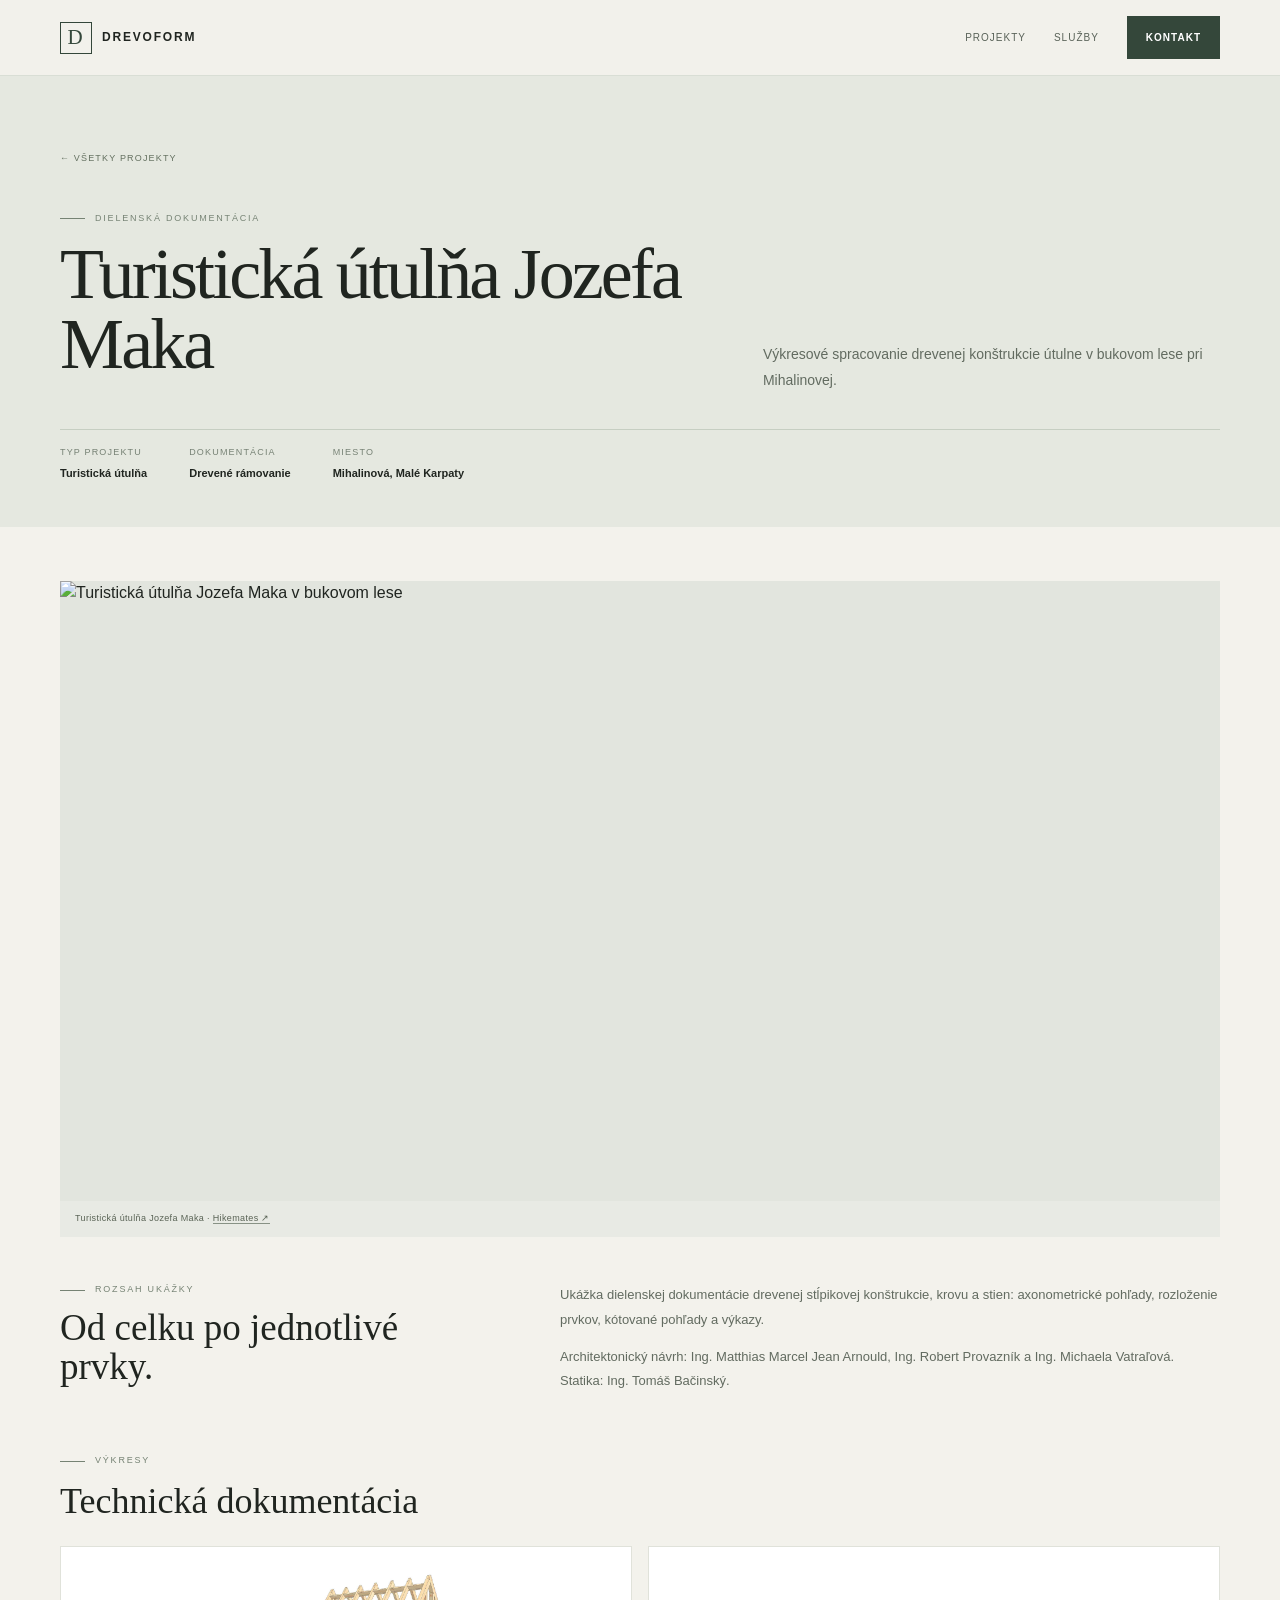
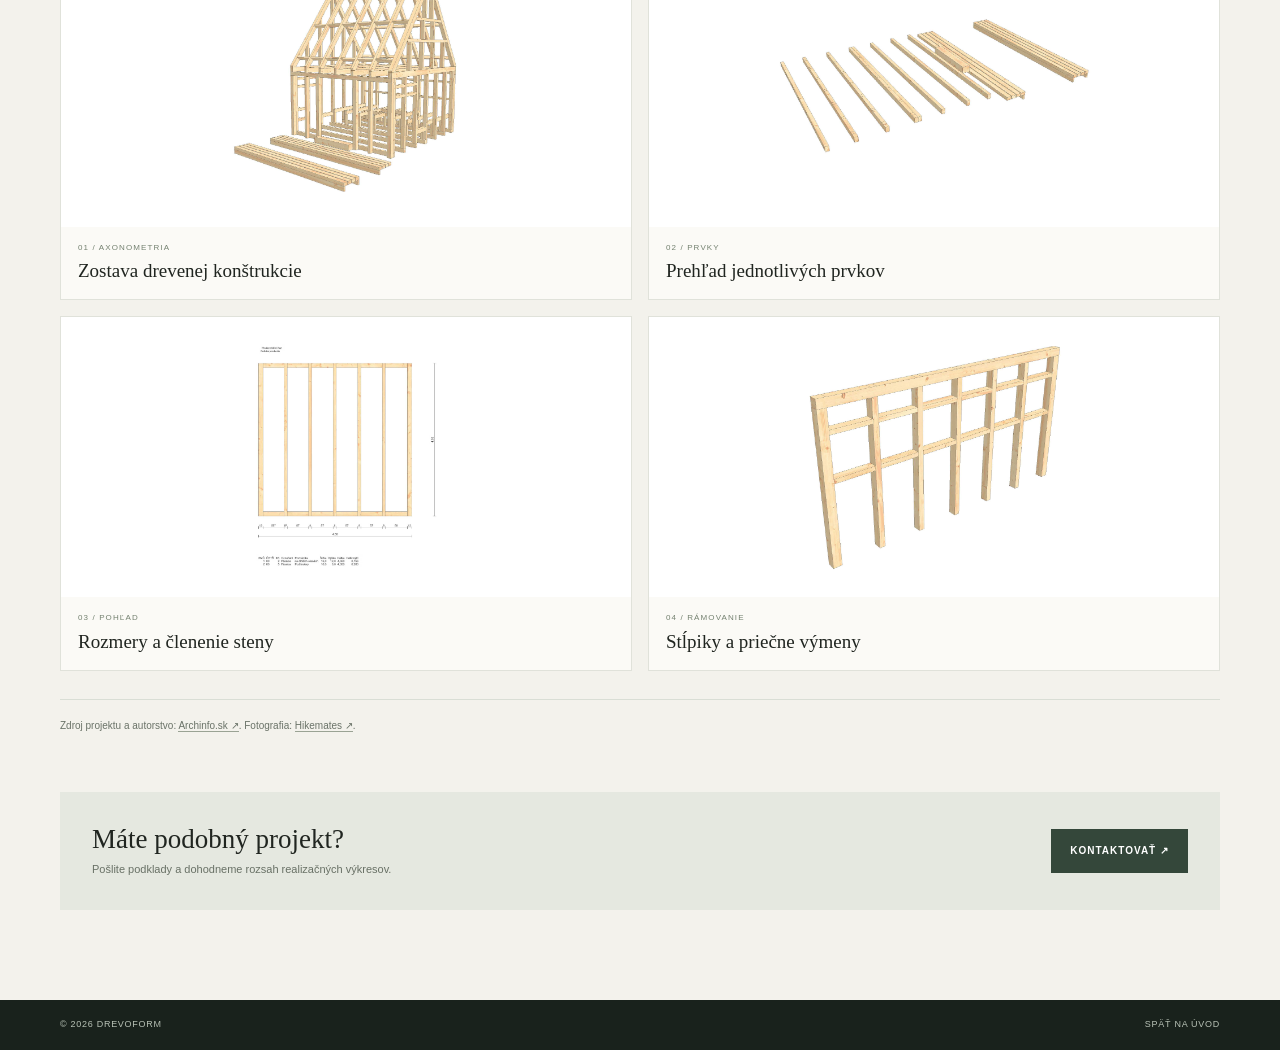
==== projekt-utulna-maka.html @ 0d1426c5 "Initial website" ====
<!doctype html><html lang="sk"><head><meta charset="utf-8"><meta name="viewport" content="width=device-width,initial-scale=1"><meta name="description" content="Ukážka dielenskej dokumentácie drevenej konštrukcie turistickej útulne Jozefa Maka."><title>Turistická útulňa Jozefa Maka | Drevoform</title><link rel="stylesheet" href="site.css"></head><body>
<header class="topbar"><div class="wrap nav"><a class="brand" href="index.html"><span class="brandmark">D</span><span>DREVOFORM</span></a><nav class="navlinks"><a href="index.html#projekty">Projekty</a><a href="index.html#sluzby">Služby</a><a class="button" href="index.html#kontakt">Kontakt</a></nav></div></header>
<main><section class="detail-hero"><div class="wrap"><a class="backlink" href="index.html#projekty">← Všetky projekty</a><div class="detail-head"><div><div class="eyebrow">Dielenská dokumentácia</div><h1>Turistická útulňa Jozefa Maka</h1></div><p>Výkresové spracovanie drevenej konštrukcie útulne v bukovom lese pri Mihalinovej.</p></div><div class="detail-meta"><span>Typ projektu<b>Turistická útulňa</b></span><span>Dokumentácia<b>Drevené rámovanie</b></span><span>Miesto<b>Mihalinová, Malé Karpaty</b></span></div></div></section>
<section class="detail-content"><div class="wrap"><figure class="photo-feature"><img src="https://www.hikemates.com/utulne/assets/img/utulne/01/V1.jpg" alt="Turistická útulňa Jozefa Maka v bukovom lese"><figcaption>Turistická útulňa Jozefa Maka · <a href="https://www.hikemates.com/utulne/" target="_blank" rel="noopener">Hikemates ↗</a></figcaption></figure><div class="detail-intro"><div><div class="eyebrow">Rozsah ukážky</div><h2>Od celku po jednotlivé prvky.</h2></div><div><p>Ukážka dielenskej dokumentácie drevenej stĺpikovej konštrukcie, krovu a stien: axonometrické pohľady, rozloženie prvkov, kótované pohľady a výkazy.</p><p>Architektonický návrh: Ing. Matthias Marcel Jean Arnould, Ing. Robert Provazník a Ing. Michaela Vatraľová. Statika: Ing. Tomáš Bačinský.</p></div></div><div class="drawing-heading"><div class="eyebrow">Výkresy</div><h2>Technická dokumentácia</h2></div><div class="drawing-grid"><figure class="drawing"><img src="maka-axonometria.png" alt="Axonometria drevenej konštrukcie útulne"><figcaption><span>01 / AXONOMETRIA</span><strong>Zostava drevenej konštrukcie</strong></figcaption></figure><figure class="drawing"><img src="maka-prvky.png" alt="Rozložené prvky konštrukcie útulne"><figcaption><span>02 / PRVKY</span><strong>Prehľad jednotlivých prvkov</strong></figcaption></figure><figure class="drawing"><img src="maka-pohlad.png" alt="Kótovaný pohľad na stenu útulne"><figcaption><span>03 / POHĽAD</span><strong>Rozmery a členenie steny</strong></figcaption></figure><figure class="drawing"><img src="maka-ramovanie.png" alt="Výkres rámovania drevenej steny útulne"><figcaption><span>04 / RÁMOVANIE</span><strong>Stĺpiky a priečne výmeny</strong></figcaption></figure></div><p class="credit">Zdroj projektu a autorstvo: <a href="https://www.archinfo.sk/diela/obcianska-stavba/turisticka-utulna-jozefa-maka-slovensko.html" target="_blank" rel="noopener">Archinfo.sk ↗</a>. Fotografia: <a href="https://www.hikemates.com/utulne/" target="_blank" rel="noopener">Hikemates ↗</a>.</p><div class="detail-cta"><div><h2>Máte podobný projekt?</h2><p>Pošlite podklady a dohodneme rozsah realizačných výkresov.</p></div><a class="button" href="index.html#kontakt">Kontaktovať ↗</a></div></div></section></main><footer><div class="wrap foot"><span>© 2026 Drevoform</span><a href="index.html">Späť na úvod</a></div></footer></body></html>
---- site.css ----
:root{--ink:#202520;--paper:#f3f2ec;--white:#fbfaf6;--green:#34473a;--green-dark:#202a23;--muted:#687065;--line:#d9ded5;--serif:Georgia,'Times New Roman',serif;--sans:Arial,Helvetica,sans-serif}*{box-sizing:border-box}html{scroll-behavior:smooth}body{margin:0;background:var(--paper);color:var(--ink);font-family:var(--sans);line-height:1.55}a{color:inherit;text-decoration:none}.wrap{width:min(1160px,calc(100% - 56px));margin:auto}.topbar{height:76px;border-bottom:1px solid var(--line);background:rgba(243,242,236,.96)}.nav{height:100%;display:flex;justify-content:space-between;align-items:center}.brand{display:flex;align-items:center;gap:10px;font-weight:700;letter-spacing:.15em;font-size:12px}.brandmark{width:32px;height:32px;border:1px solid var(--green);color:var(--green);display:grid;place-items:center;font:21px var(--serif)}.navlinks{display:flex;gap:28px;align-items:center;font-size:10px;letter-spacing:.1em;text-transform:uppercase;color:#596258}.navlinks a:hover,.textlink:hover{color:#8b6b48}.button{display:inline-block;background:var(--green);color:white;padding:14px 19px;font-size:10px;font-weight:bold;letter-spacing:.1em;text-transform:uppercase;transition:background .2s}.button:hover{background:#26382c}.hero{background:var(--green-dark);color:#f5f3eb;padding:104px 0 90px}.eyebrow{font-size:9px;text-transform:uppercase;letter-spacing:.2em;color:#768374;display:flex;gap:10px;align-items:center}.hero .eyebrow{color:#d0d8ca}.eyebrow:before{content:'';width:25px;height:1px;background:currentColor}.hero h1{font:normal clamp(48px,7vw,90px)/.95 var(--serif);letter-spacing:-.045em;margin:25px 0 20px;max-width:850px}.hero p{color:#d3d9cf;max-width:570px;font-size:14px;line-height:1.85;margin:0}.hero-row{display:flex;justify-content:space-between;gap:30px;align-items:end}.hero .button{background:#e5e8df;color:#253027}.hero .button:hover{background:white}.projects{padding:78px 0 90px}.section-title{display:flex;justify-content:space-between;gap:40px;align-items:end;margin-bottom:34px}.section-title h2{font:normal clamp(36px,4.5vw,55px)/1 var(--serif);letter-spacing:-.035em;margin:14px 0 0}.section-title p{max-width:350px;color:var(--muted);font-size:12px;line-height:1.8;margin:0}.project-grid{display:grid;grid-template-columns:1fr 1fr;gap:20px}.project-card{display:block;background:var(--white);border:1px solid #e3e4dc;transition:transform .25s,box-shadow .25s}.project-card:hover{transform:translateY(-4px);box-shadow:0 18px 45px #20252012}.card-image{height:340px;background:#e6e8e1;overflow:hidden;position:relative}.card-image img{width:100%;height:100%;object-fit:cover;display:block;transition:transform .6s}.project-card:hover .card-image img{transform:scale(1.035)}.card-image.drawing img{object-fit:contain;padding:10px}.card-body{padding:21px 24px 24px}.card-meta{display:flex;justify-content:space-between;gap:15px;color:#71806f;font-size:9px;letter-spacing:.12em;text-transform:uppercase}.card-body h3{font:normal 29px var(--serif);margin:12px 0 8px}.card-body p{color:var(--muted);font-size:12px;max-width:440px;margin:0 0 17px}.textlink{font-size:9px;letter-spacing:.13em;text-transform:uppercase;font-weight:bold;border-bottom:1px solid #97a091;padding-bottom:5px}.service-band{background:#e5e8e0;padding:49px 0}.service-inner{display:grid;grid-template-columns:1fr 2fr;gap:55px;align-items:start}.service-inner h2{font:normal 33px/1.05 var(--serif);margin:12px 0}.service-list{display:grid;grid-template-columns:repeat(3,1fr);gap:22px}.service-list article{border-top:1px solid #c5cdc1;padding-top:13px}.service-list b{font:normal 20px var(--serif)}.service-list p{font-size:11px;color:var(--muted);line-height:1.8;margin:8px 0 0}.contact{background:var(--green-dark);color:#f4f2e9;padding:55px 0}.contact-row{display:flex;align-items:center;justify-content:space-between;gap:30px}.contact h2{font:normal 36px var(--serif);margin:0 0 8px}.contact p{font-size:12px;color:#c9d0c5;margin:0}.contact .button{background:#e5e8df;color:#263027}footer{padding:18px 0;background:#19221c;color:#b8c2b6;font-size:9px;letter-spacing:.08em;text-transform:uppercase}.foot{display:flex;justify-content:space-between;gap:20px}.detail-hero{padding:68px 0 45px;background:#e5e8e0}.backlink{font-size:9px;text-transform:uppercase;letter-spacing:.13em;color:#647060}.detail-head{display:grid;grid-template-columns:1fr .7fr;gap:50px;align-items:end;margin-top:43px}.detail-head h1{font:normal clamp(45px,6vw,72px)/.97 var(--serif);letter-spacing:-.04em;margin:14px 0}.detail-head p{font-size:14px;line-height:1.85;color:#626b60;margin:0}.detail-meta{border-top:1px solid #c6cec2;display:flex;gap:42px;margin-top:36px;padding-top:16px}.detail-meta span{font-size:9px;color:#768174;text-transform:uppercase;letter-spacing:.13em}.detail-meta b{display:block;color:var(--ink);font-size:11px;letter-spacing:0;text-transform:none;margin-top:5px}.detail-content{padding:54px 0 90px}.photo-feature{margin:0 0 46px;position:relative;background:#e2e5de}.photo-feature img{display:block;width:100%;height:clamp(300px,54vw,620px);object-fit:cover;object-position:center 48%}.photo-feature.vlciaren img{object-position:left center;filter:brightness(1.14) saturate(.92)}.photo-feature figcaption{padding:11px 15px;background:#e8eae4;color:#586254;font-size:9px;letter-spacing:.04em}.photo-feature figcaption a{border-bottom:1px solid #889285}.detail-intro{display:grid;grid-template-columns:.8fr 1.2fr;gap:60px;margin:0 0 48px}.detail-intro h2{font:normal 37px/1.05 var(--serif);margin:12px 0}.detail-intro p{font-size:13px;line-height:1.9;color:#626b60;margin:0 0 12px}.drawing-heading{margin:0 0 24px}.drawing-heading h2{font:normal 36px var(--serif);margin:12px 0 0}.drawing-grid{display:grid;grid-template-columns:1fr 1fr;gap:16px}.drawing{margin:0;background:var(--white);border:1px solid #e0e2da}.drawing img{display:block;width:100%;height:280px;object-fit:contain;background:#fff}.drawing figcaption{padding:15px 17px 17px}.drawing figcaption span{display:block;color:#748170;font-size:8px;letter-spacing:.14em}.drawing figcaption strong{display:block;font:normal 19px var(--serif);margin-top:6px}.credit{margin-top:28px;padding-top:17px;border-top:1px solid var(--line);font-size:10px;line-height:1.7;color:#6a7368}.credit a{border-bottom:1px solid #9aa394}.detail-cta{margin-top:58px;padding:32px;background:#e5e8e0;display:flex;justify-content:space-between;align-items:center;gap:24px}.detail-cta h2{font:normal 27px var(--serif);margin:0}.detail-cta p{font-size:11px;color:var(--muted);margin:6px 0 0}
@media(max-width:760px){.wrap{width:calc(100% - 36px)}.topbar{height:66px}.navlinks{gap:14px}.navlinks a:not(.button){display:none}.hero{padding:72px 0 60px}.hero h1{font-size:clamp(49px,13vw,72px)}.hero-row{display:block}.hero-row .button{margin-top:23px}.projects{padding:60px 0}.section-title{display:block}.section-title p{margin-top:13px}.project-grid{grid-template-columns:1fr}.card-image{height:300px}.service-inner,.detail-head,.detail-intro{grid-template-columns:1fr;gap:18px}.service-inner{gap:25px}.service-list{grid-template-columns:1fr;gap:14px}.service-list article{padding-bottom:10px}.contact-row{display:block}.contact .button{margin-top:20px}.detail-hero{padding:44px 0 32px}.detail-head{margin-top:30px}.detail-meta{gap:20px;flex-wrap:wrap}.detail-content{padding:35px 0 60px}.photo-feature img{height:320px}.drawing-grid{grid-template-columns:1fr}.drawing img{height:230px}.detail-cta{display:block;padding:24px}.detail-cta .button{margin-top:18px}.foot{display:block}.foot span{display:block;margin:5px 0}}
.service-list{grid-template-columns:repeat(2,1fr);gap:24px 28px}
.service-lead{max-width:330px;color:var(--muted);font-size:12px;line-height:1.8;margin-top:13px}
.type-note{border-top:1px solid #c5cdc1;margin-top:31px;padding-top:14px;display:flex;gap:30px;font-size:11px;line-height:1.8;color:var(--muted)}
.type-note strong{flex:0 0 175px;color:var(--ink);font:normal 18px var(--serif)}
@media(max-width:760px){.service-list{grid-template-columns:1fr}.type-note{display:block}.type-note strong{display:block;margin-bottom:5px}}
.drawing-feature{margin:0 0 46px;background:var(--white);border:1px solid var(--line)}
.drawing-feature img{display:block;width:100%;height:clamp(280px,45vw,500px);object-fit:contain;padding:20px;background:var(--white)}
.drawing-feature figcaption{padding:11px 15px;background:#e8eae4;color:#586254;font-size:9px;letter-spacing:.04em}
.hero-cover{position:relative;overflow:hidden;background:var(--green-dark);color:#f5f3eb;padding:54px 0 23px}
.cover-layout{display:grid;grid-template-columns:.92fr 1.08fr;gap:clamp(30px,5vw,72px);align-items:center}
.cover-copy{position:relative;z-index:1;padding:18px 0 35px}
.hero-cover .eyebrow{color:#c7d0c3}
.hero-cover h1{font:normal clamp(58px,7.8vw,96px)/.91 var(--serif);letter-spacing:-.055em;margin:27px 0 25px;max-width:570px}
.hero-cover h1 em{color:#d8b88f;font-style:italic}
.cover-copy>p{max-width:455px;color:#d4dbd1;font-size:14px;line-height:1.9;margin:0}
.cover-actions{display:flex;align-items:center;gap:24px;margin-top:30px}
.cover-actions .button{background:#e8e9df;color:#243026;padding:16px 20px}
.cover-actions .button:hover{background:white}
.cover-actions .button span{margin-left:15px;font-size:14px}
.cover-secondary{color:#f0efe7;font-size:10px;text-transform:uppercase;letter-spacing:.12em;border-bottom:1px solid #829083;padding-bottom:6px}
.cover-secondary span{margin-left:8px}
.cover-notes{display:flex;flex-wrap:wrap;gap:9px 19px;margin-top:46px;color:#b9c4b8;font-size:9px;letter-spacing:.09em;text-transform:uppercase}
.cover-notes span:before{content:'✳';color:#c99f72;margin-right:7px;font-size:10px}
.cover-photo{display:block;position:relative;min-height:clamp(420px,45vw,570px);overflow:hidden;background:#58634f;color:white;isolation:isolate;box-shadow:0 28px 70px #10181155}
.cover-photo img{position:absolute;inset:0;width:100%;height:100%;object-fit:cover;object-position:center 48%;transition:transform .8s}
.cover-photo:hover img{transform:scale(1.035)}
.cover-photo-shade{position:absolute;inset:0;background:linear-gradient(180deg,#13201720 35%,#111912a8 100%);z-index:1}
.cover-stamp{position:absolute;right:22px;top:22px;z-index:2;padding:9px 12px;border:1px solid #ffffff7a;background:#1c281b66;font-size:8px;letter-spacing:.16em}
.cover-stamp b{padding-left:10px;margin-left:8px;border-left:1px solid #ffffff70;font-weight:normal}
.cover-caption{position:absolute;left:27px;right:27px;bottom:26px;z-index:2;display:flex;align-items:end;justify-content:space-between;gap:20px}
.cover-caption small{display:block;font-size:8px;letter-spacing:.16em;color:#e1e7dc;margin-bottom:7px}
.cover-caption strong{font:normal 30px var(--serif)}
.cover-caption i{width:37px;height:37px;display:grid;place-items:center;border:1px solid #ffffff80;border-radius:50%;font-size:15px;font-style:normal}
.cover-bottom{display:flex;justify-content:space-between;align-items:center;gap:20px;padding-top:18px;color:#c2cbc0;font-size:10px}
.cover-bottom-label{font-size:8px;letter-spacing:.14em;color:#93a090}
.cover-bottom-label i{font-style:normal;color:#d6b38c;margin:0 6px}
@media(max-width:760px){.hero-cover{padding:35px 0 19px}.cover-layout{grid-template-columns:1fr;gap:27px}.cover-copy{padding:12px 0 0}.hero-cover h1{font-size:clamp(58px,15vw,82px);margin:22px 0 18px}.cover-copy>p{font-size:13px}.cover-actions{gap:17px;flex-wrap:wrap;margin-top:23px}.cover-notes{margin-top:27px;gap:8px 14px}.cover-photo{min-height:390px;aspect-ratio:1.1}.cover-caption{left:18px;right:18px;bottom:19px}.cover-caption strong{font-size:25px}.cover-stamp{right:14px;top:14px}.cover-bottom{display:block}.cover-bottom>span{display:block;margin:5px 0}}
.hero-cover{background:var(--paper);color:var(--ink);padding:44px 0 22px}
.cover-layout{grid-template-columns:.94fr 1.06fr;gap:clamp(35px,5vw,76px)}
.cover-copy{padding:8px 0 34px}
.hero-cover .eyebrow{color:#74806f}
.hero-cover h1{font-size:clamp(54px,6.5vw,80px);line-height:.96;color:var(--green-dark);margin:26px 0 21px;letter-spacing:-.05em}
.hero-cover h1 em{color:#9b704b}
.cover-copy>p{max-width:420px;color:#626b60;font-size:14px;line-height:1.9}
.cover-actions .button{background:var(--green);color:#fff}
.cover-actions .button:hover{background:#26382c}
.cover-secondary{color:#4e5c50;border-color:#9aa394}
.cover-notes{color:#6b7568;margin-top:35px}
.cover-notes span:before{color:#9b704b}
.cover-visual{position:relative;padding:0 0 43px 33px}
.cover-photo{min-height:clamp(440px,43vw,560px);aspect-ratio:1.08;background:#68715e;box-shadow:0 22px 60px #20252022}
.cover-photo img{object-position:center 48%}
.cover-photo-shade{background:linear-gradient(180deg,#17211708 25%,#111912b8 100%)}
.cover-stamp{background:#1c281b78;border-color:#ffffff83}
.cover-caption{left:28px;right:28px;bottom:42px}
.cover-caption strong{font-size:32px}
.cover-photo-credit{position:absolute;z-index:2;right:19px;bottom:14px;color:#e4e8df;font-size:8px;letter-spacing:.1em;text-transform:uppercase}
.cover-drawing-card{position:absolute;z-index:3;left:0;bottom:0;width:min(365px,90%);display:grid;grid-template-columns:118px 1fr;gap:15px;align-items:center;padding:10px;background:#fbfaf6;color:var(--ink);border:1px solid #e1e1d9;box-shadow:0 14px 38px #20252024;transition:transform .2s,box-shadow .2s}
.cover-drawing-card:hover{transform:translateY(-3px);box-shadow:0 20px 45px #20252030}
.cover-drawing-thumb{height:104px;background:#f0f0ea;display:grid;place-items:center;overflow:hidden}
.cover-drawing-thumb img{width:100%;height:100%;object-fit:contain}
.cover-drawing-copy small,.cover-drawing-copy strong,.cover-drawing-copy i{display:block}
.cover-drawing-copy small{font-size:7px;letter-spacing:.14em;color:#74806f}
.cover-drawing-copy strong{font:normal 19px var(--serif);margin:6px 0}
.cover-drawing-copy i{font-size:8px;font-style:normal;letter-spacing:.1em;text-transform:uppercase;color:#795a3c}
.cover-bottom{border-top:1px solid #d7dbd1;padding-top:15px;color:#677163;font-size:10px}
.cover-bottom-label{color:#687566}
@media(max-width:760px){.hero-cover{padding:30px 0 18px}.cover-layout{grid-template-columns:1fr;gap:20px}.cover-copy{padding:8px 0 0}.hero-cover h1{font-size:clamp(53px,13vw,76px);margin:22px 0 17px}.cover-copy>p{font-size:13px}.cover-notes{margin-top:25px}.cover-visual{padding:0 0 76px 0}.cover-photo{min-height:350px;aspect-ratio:1.05}.cover-caption{left:19px;right:19px;bottom:40px}.cover-caption strong{font-size:27px}.cover-photo-credit{right:15px;bottom:13px}.cover-stamp{right:13px;top:13px}.cover-drawing-card{left:12px;width:calc(100% - 24px);grid-template-columns:95px 1fr;gap:12px}.cover-drawing-thumb{height:88px}.cover-drawing-copy strong{font-size:17px}.cover-bottom{display:block}.cover-bottom>span{display:block;margin:5px 0}}
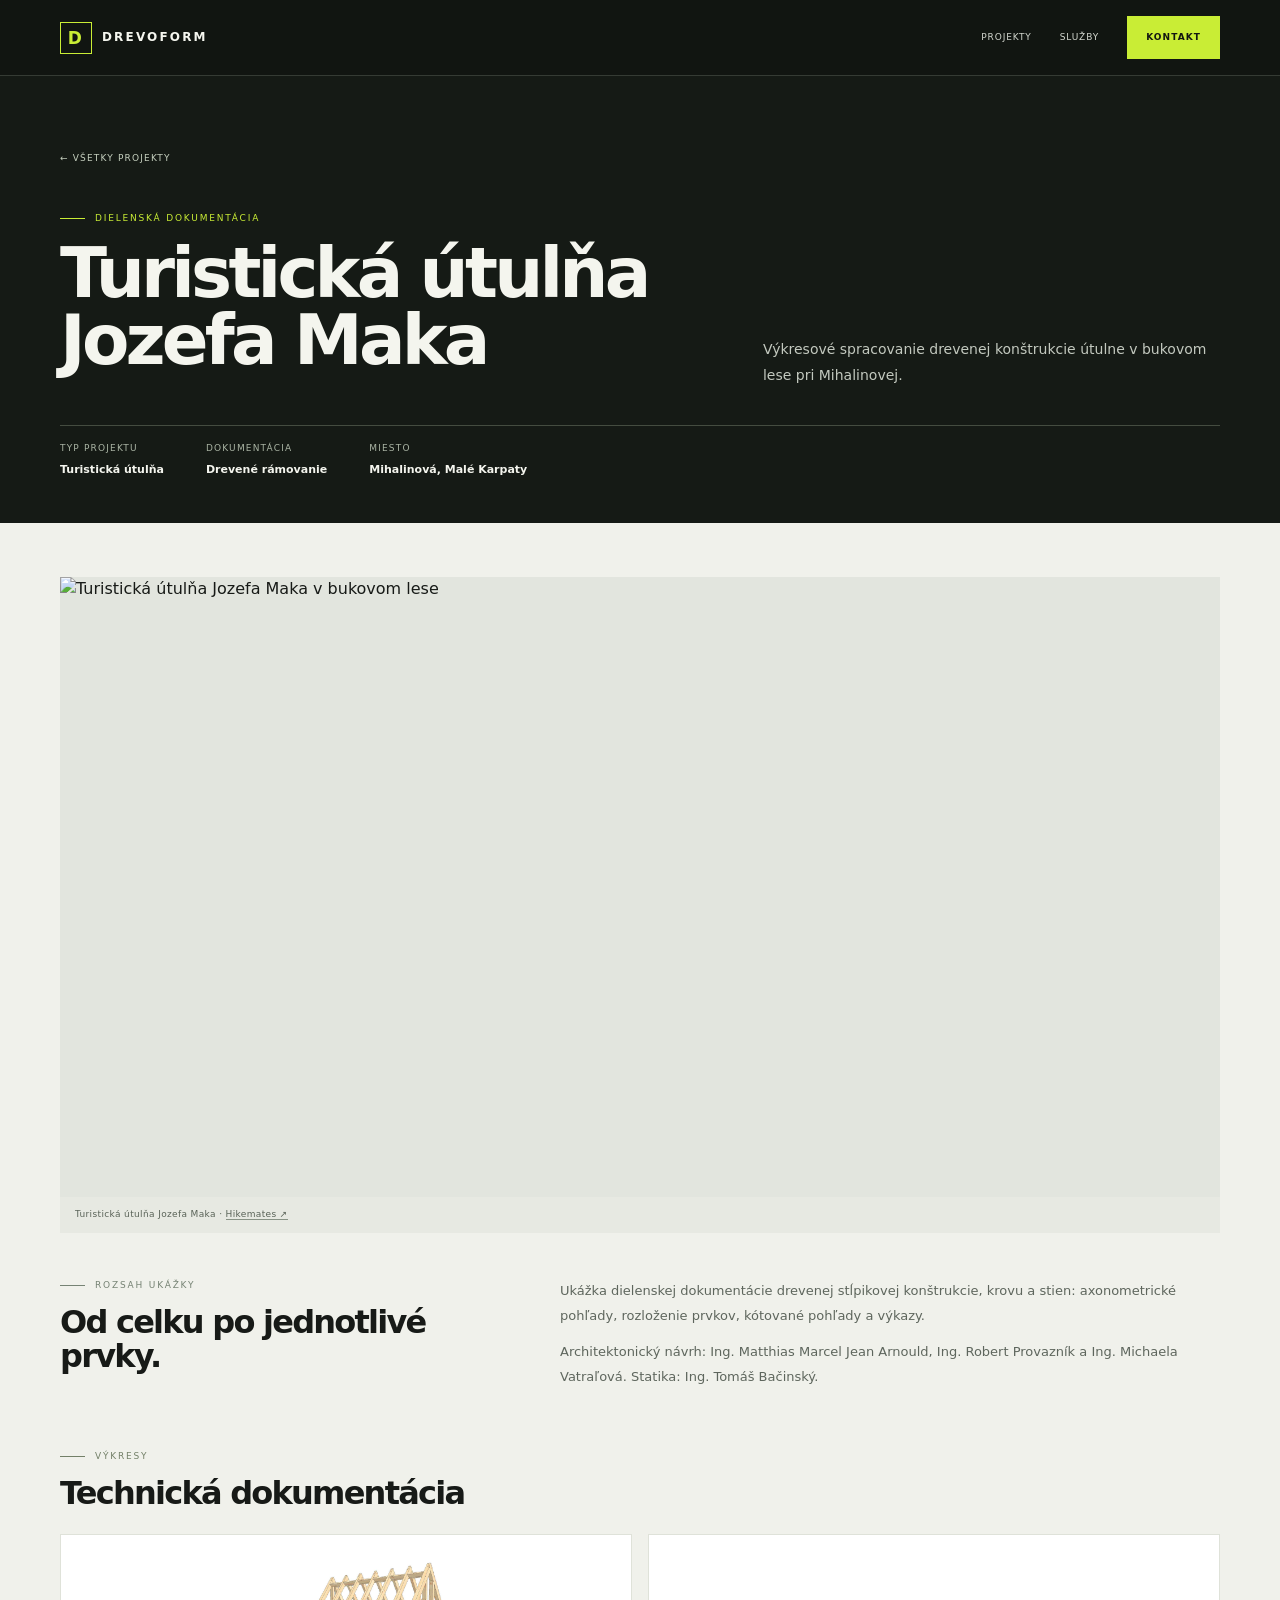
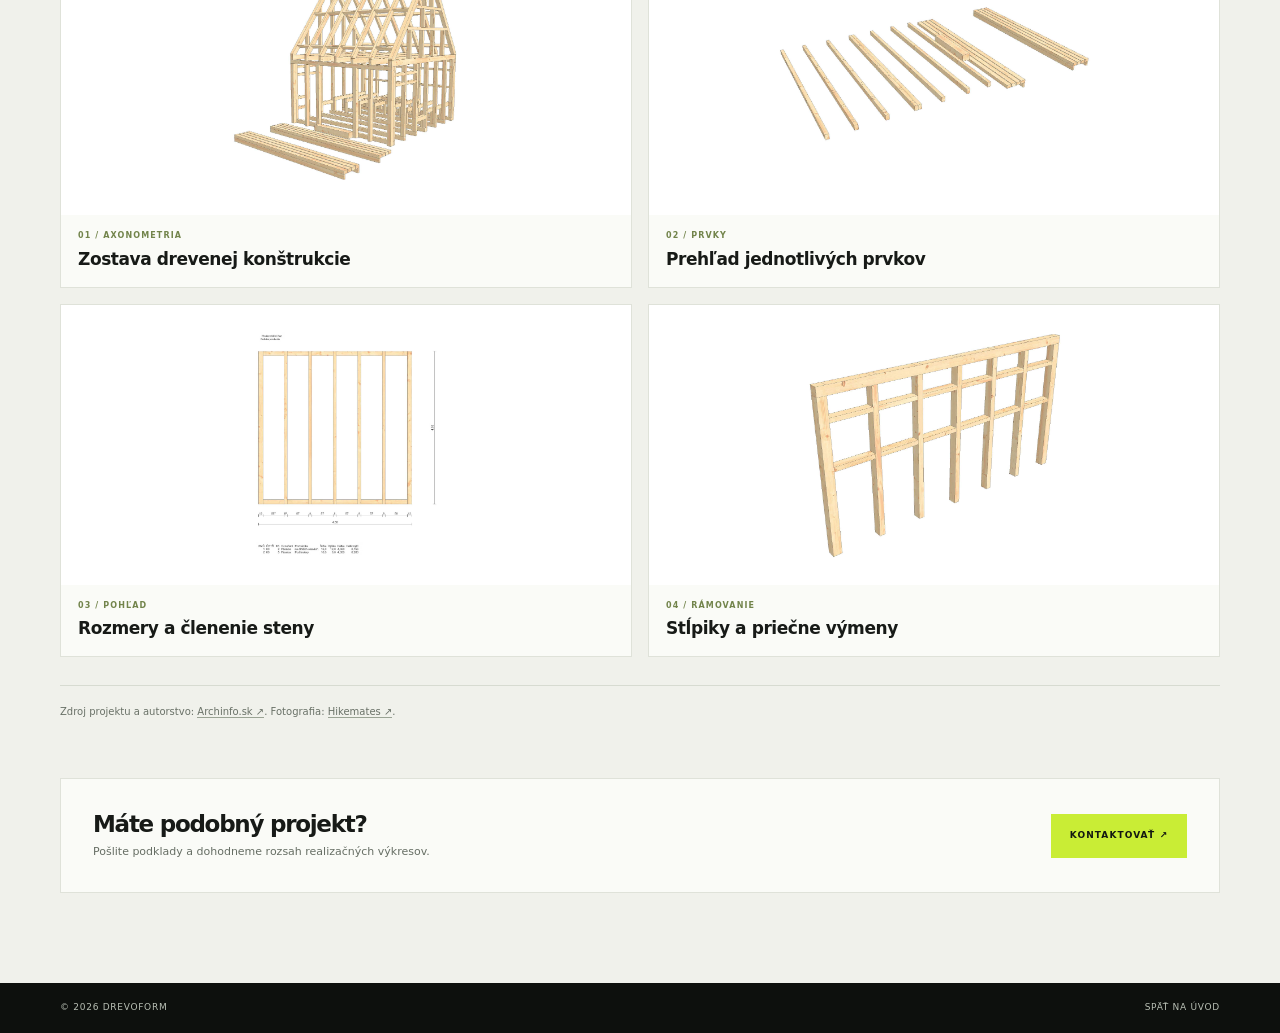
==== commit fc230ccb: "Obnoviť štýly na telefóne" ====
--- a/projekt-utulna-maka.html
+++ b/projekt-utulna-maka.html
@@ -1,4 +1,4 @@
-<!doctype html><html lang="sk"><head><meta charset="utf-8"><meta name="viewport" content="width=device-width,initial-scale=1"><meta name="description" content="Ukážka dielenskej dokumentácie drevenej konštrukcie turistickej útulne Jozefa Maka."><title>Turistická útulňa Jozefa Maka | Drevoform</title><link rel="stylesheet" href="site.css"></head><body>
+<!doctype html><html lang="sk"><head><meta charset="utf-8"><meta name="viewport" content="width=device-width,initial-scale=1"><meta name="description" content="Ukážka dielenskej dokumentácie drevenej konštrukcie turistickej útulne Jozefa Maka."><title>Turistická útulňa Jozefa Maka | Drevoform</title><link rel="stylesheet" href="site.css?v=mobile-20260925"></head><body>
 <header class="topbar"><div class="wrap nav"><a class="brand" href="index.html"><span class="brandmark">D</span><span>DREVOFORM</span></a><nav class="navlinks"><a href="index.html#projekty">Projekty</a><a href="index.html#sluzby">Služby</a><a class="button" href="index.html#kontakt">Kontakt</a></nav></div></header>
 <main><section class="detail-hero"><div class="wrap"><a class="backlink" href="index.html#projekty">← Všetky projekty</a><div class="detail-head"><div><div class="eyebrow">Dielenská dokumentácia</div><h1>Turistická útulňa Jozefa Maka</h1></div><p>Výkresové spracovanie drevenej konštrukcie útulne v bukovom lese pri Mihalinovej.</p></div><div class="detail-meta"><span>Typ projektu<b>Turistická útulňa</b></span><span>Dokumentácia<b>Drevené rámovanie</b></span><span>Miesto<b>Mihalinová, Malé Karpaty</b></span></div></div></section>
 <section class="detail-content"><div class="wrap"><figure class="photo-feature"><img src="https://www.hikemates.com/utulne/assets/img/utulne/01/V1.jpg" alt="Turistická útulňa Jozefa Maka v bukovom lese"><figcaption>Turistická útulňa Jozefa Maka · <a href="https://www.hikemates.com/utulne/" target="_blank" rel="noopener">Hikemates ↗</a></figcaption></figure><div class="detail-intro"><div><div class="eyebrow">Rozsah ukážky</div><h2>Od celku po jednotlivé prvky.</h2></div><div><p>Ukážka dielenskej dokumentácie drevenej stĺpikovej konštrukcie, krovu a stien: axonometrické pohľady, rozloženie prvkov, kótované pohľady a výkazy.</p><p>Architektonický návrh: Ing. Matthias Marcel Jean Arnould, Ing. Robert Provazník a Ing. Michaela Vatraľová. Statika: Ing. Tomáš Bačinský.</p></div></div><div class="drawing-heading"><div class="eyebrow">Výkresy</div><h2>Technická dokumentácia</h2></div><div class="drawing-grid"><figure class="drawing"><img src="maka-axonometria.png" alt="Axonometria drevenej konštrukcie útulne"><figcaption><span>01 / AXONOMETRIA</span><strong>Zostava drevenej konštrukcie</strong></figcaption></figure><figure class="drawing"><img src="maka-prvky.png" alt="Rozložené prvky konštrukcie útulne"><figcaption><span>02 / PRVKY</span><strong>Prehľad jednotlivých prvkov</strong></figcaption></figure><figure class="drawing"><img src="maka-pohlad.png" alt="Kótovaný pohľad na stenu útulne"><figcaption><span>03 / POHĽAD</span><strong>Rozmery a členenie steny</strong></figcaption></figure><figure class="drawing"><img src="maka-ramovanie.png" alt="Výkres rámovania drevenej steny útulne"><figcaption><span>04 / RÁMOVANIE</span><strong>Stĺpiky a priečne výmeny</strong></figcaption></figure></div><p class="credit">Zdroj projektu a autorstvo: <a href="https://www.archinfo.sk/diela/obcianska-stavba/turisticka-utulna-jozefa-maka-slovensko.html" target="_blank" rel="noopener">Archinfo.sk ↗</a>. Fotografia: <a href="https://www.hikemates.com/utulne/" target="_blank" rel="noopener">Hikemates ↗</a>.</p><div class="detail-cta"><div><h2>Máte podobný projekt?</h2><p>Pošlite podklady a dohodneme rozsah realizačných výkresov.</p></div><a class="button" href="index.html#kontakt">Kontaktovať ↗</a></div></div></section></main><footer><div class="wrap foot"><span>© 2026 Drevoform</span><a href="index.html">Späť na úvod</a></div></footer></body></html>
--- a/site.css
+++ b/site.css
@@ -68,3 +68,169 @@
 .cover-bottom{border-top:1px solid #d7dbd1;padding-top:15px;color:#677163;font-size:10px}
 .cover-bottom-label{color:#687566}
 @media(max-width:760px){.hero-cover{padding:30px 0 18px}.cover-layout{grid-template-columns:1fr;gap:20px}.cover-copy{padding:8px 0 0}.hero-cover h1{font-size:clamp(53px,13vw,76px);margin:22px 0 17px}.cover-copy>p{font-size:13px}.cover-notes{margin-top:25px}.cover-visual{padding:0 0 76px 0}.cover-photo{min-height:350px;aspect-ratio:1.05}.cover-caption{left:19px;right:19px;bottom:40px}.cover-caption strong{font-size:27px}.cover-photo-credit{right:15px;bottom:13px}.cover-stamp{right:13px;top:13px}.cover-drawing-card{left:12px;width:calc(100% - 24px);grid-template-columns:95px 1fr;gap:12px}.cover-drawing-thumb{height:88px}.cover-drawing-copy strong{font-size:17px}.cover-bottom{display:block}.cover-bottom>span{display:block;margin:5px 0}}
+/* Contemporary technical identity */
+:root{--ink:#171a17;--paper:#f0f1eb;--white:#fafbf7;--green:#c9ed35;--green-dark:#111511;--muted:#6a7169;--line:#d5d9d0;--serif:system-ui,-apple-system,'Segoe UI',Arial,sans-serif;--sans:system-ui,-apple-system,'Segoe UI',Arial,sans-serif;--signal:#c9ed35}
+body{background:var(--paper);color:var(--ink);font-family:var(--sans)}
+.topbar{background:#111511;border-bottom:1px solid #353b34}
+.brand{color:#f5f6ef;letter-spacing:.18em}
+.brandmark{border-color:var(--signal);color:var(--signal);font:600 17px var(--sans)}
+.navlinks{color:#d4d8d0;font-size:9px}
+.navlinks a:hover,.textlink:hover,.cover-secondary:hover{color:var(--signal)}
+.button{background:var(--signal);color:#131711;font-size:9px;letter-spacing:.12em;padding:15px 19px}
+.button:hover{background:#e2ff72;color:#111511}
+.hero-cover{background:#111511;color:#f4f5ef;padding:45px 0 20px}
+.cover-layout{grid-template-columns:.91fr 1.09fr;gap:clamp(36px,5.2vw,78px)}
+.cover-copy{padding:3px 0 34px}
+.hero-cover .eyebrow{color:var(--signal);font-size:9px;letter-spacing:.2em}
+.hero-cover .eyebrow:before{width:36px}
+.hero-cover h1{font:650 clamp(55px,6.9vw,86px)/.93 var(--sans);letter-spacing:-.075em;color:#f5f6f0;margin:29px 0 22px}
+.hero-cover h1 em{font-style:normal;color:var(--signal)}
+.cover-copy>p{color:#c6cbc3;max-width:410px;font-size:14px;line-height:1.8}
+.cover-actions{gap:22px;margin-top:28px}
+.cover-actions .button{background:var(--signal);color:#111511}
+.cover-secondary{color:#e6e9e1;border-color:#566052;font-size:9px}
+.cover-secondary:hover{color:var(--signal)}
+.cover-notes{color:#b2bbb0;font-size:8px;letter-spacing:.1em;margin-top:40px;gap:9px 15px}
+.cover-notes span:before{content:'+';font-size:12px;color:var(--signal);font-weight:700}
+.cover-visual{padding:0 0 39px 25px}
+.cover-photo{min-height:clamp(440px,44vw,565px);aspect-ratio:1.08;border:1px solid #555f4e;box-shadow:0 28px 70px #0006}
+.cover-photo-shade{background:linear-gradient(180deg,#12181209 25%,#101510c9 100%)}
+.cover-stamp{background:var(--signal);border:0;color:#111511;font-size:7px;font-weight:700;letter-spacing:.15em;padding:10px 12px}
+.cover-stamp b{border-color:#14191455}
+.cover-caption{left:25px;right:25px;bottom:42px}
+.cover-caption small{font-size:7px;letter-spacing:.19em;color:#e2e8dc}
+.cover-caption strong{font:650 29px/1.1 var(--sans);letter-spacing:-.045em}
+.cover-caption i{border-color:#c9ed35;font-size:13px;color:var(--signal)}
+.cover-photo-credit{color:#d1d8cc;font-size:7px}
+.cover-drawing-card{background:var(--signal);border:1px solid var(--signal);box-shadow:0 15px 40px #0005;grid-template-columns:112px 1fr;gap:13px;padding:8px}
+.cover-drawing-card:hover{box-shadow:0 20px 50px #0007}
+.cover-drawing-thumb{height:95px;background:#f6f7f1}
+.cover-drawing-copy small{color:#3d4b23;font-weight:700;font-size:7px;letter-spacing:.16em}
+.cover-drawing-copy strong{font:650 17px/1.2 var(--sans);letter-spacing:-.04em;margin:5px 0}
+.cover-drawing-copy i{color:#252d1c;font-weight:700;font-size:7px}
+.cover-bottom{border-color:#3d463b;color:#d0d5cc;font-size:9px;padding-top:14px}
+.cover-bottom-label{color:#aab4a4;font-weight:650}
+.cover-bottom-label i{color:var(--signal)}
+.projects{background:var(--paper)}
+.section-title h2,.service-inner h2,.contact h2,.detail-head h1,.detail-intro h2,.drawing-heading h2,.detail-cta h2{font-family:var(--sans);font-weight:650;letter-spacing:-.055em}
+.section-title h2{line-height:1.02}
+.section-title .eyebrow,.drawing-heading .eyebrow,.detail-hero .eyebrow{color:#738068}
+.project-card{background:var(--white);border:1px solid #dfe2d9;border-radius:2px}
+.card-image{background:#e8e9e2}
+.card-body{padding:21px 23px 23px}
+.card-meta{font-size:8px;color:#697a4d;font-weight:700}
+.card-body h3{font:650 25px/1.15 var(--sans);letter-spacing:-.045em}
+.card-body p{font-size:12px;color:#60685e}
+.textlink{color:#252b23;border-color:var(--signal);font-weight:700}
+.service-band{background:#151a15;color:#f1f3eb}
+.service-band .eyebrow{color:var(--signal)}
+.service-inner h2{color:#f4f5ef;font-size:36px;line-height:1.04}
+.service-lead{color:#bfc6ba}
+.service-list article{border-color:#444c40}
+.service-list b{font:650 16px/1.3 var(--sans);letter-spacing:-.025em;color:#f0f2eb}
+.service-list p{color:#b7beb3}
+.type-note{border-color:#444c40;color:#b7beb3}
+.type-note strong{font:650 15px var(--sans);color:var(--signal)}
+.contact{background:var(--signal);color:#141811}
+.contact p{color:#38402e}
+.contact .button{background:#141811;color:#f5f6ee}
+.contact .button:hover{background:#2a3324;color:var(--signal)}
+footer{background:#0d100d;color:#b9c0b5}
+.detail-hero{background:#151a15;color:#f3f4ed}
+.detail-hero .backlink{color:#c6d0bf}
+.detail-hero .backlink:hover{color:var(--signal)}
+.detail-hero .eyebrow{color:var(--signal)}
+.detail-head h1{font-size:clamp(43px,5.5vw,69px);color:#f4f5ee;line-height:.98}
+.detail-head p{color:#c3c9bf}
+.detail-meta{border-color:#444c40}
+.detail-meta span{color:#aab4a4}
+.detail-meta b{color:#f4f5ee}
+.detail-content{background:var(--paper)}
+.detail-intro h2,.drawing-heading h2{font-size:32px;line-height:1.08}
+.detail-intro p{color:#5e665d}
+.drawing{border-color:#dfe2d9;background:var(--white)}
+.drawing figcaption span{color:#72844b;font-weight:700}
+.drawing figcaption strong{font:600 17px/1.25 var(--sans);letter-spacing:-.025em}
+.photo-feature figcaption,.drawing-feature figcaption{background:#e7e9e2;color:#596257}
+.credit{color:#697167;border-color:#d7dbd1}
+.detail-cta{background:var(--white);border:1px solid #dfe2d9}
+.detail-cta h2{font-size:23px}
+.detail-cta p{color:#666e64}
+@media(max-width:760px){.hero-cover{padding:31px 0 17px}.cover-layout{grid-template-columns:1fr;gap:22px}.cover-copy{padding:5px 0 0}.hero-cover h1{font-size:clamp(53px,13vw,76px);line-height:.94;margin:23px 0 17px}.cover-copy>p{font-size:13px}.cover-actions{gap:16px}.cover-notes{margin-top:26px}.cover-visual{padding:0 0 76px}.cover-photo{min-height:350px;aspect-ratio:1.05}.cover-caption{left:18px;right:18px;bottom:40px}.cover-caption strong{font-size:25px}.cover-drawing-card{left:12px;width:calc(100% - 24px);grid-template-columns:95px 1fr;gap:11px}.cover-drawing-thumb{height:84px}.cover-drawing-copy strong{font-size:16px}.cover-bottom{display:block}.cover-bottom>span{display:block;margin:5px 0}.service-inner h2{font-size:31px}}
+.world-hero{background:#111511;color:#f3f5ee}
+.world-map-viewport{position:relative;width:100%;aspect-ratio:16/9;overflow:hidden;background:#182319;isolation:isolate;touch-action:none;user-select:none}
+.world-map-content{position:absolute;inset:0;transform:translate3d(0,0,0) scale(1);transform-origin:center center;cursor:grab;transition:transform .12s ease-out}
+.world-map-content.is-dragging{cursor:grabbing;transition:none}
+.world-scene-image{position:absolute;inset:0;width:100%;height:100%;display:block;object-fit:cover;object-position:center;pointer-events:none;-webkit-user-drag:none}
+.world-map-content:after{content:"";position:absolute;inset:0;z-index:1;pointer-events:none;background:linear-gradient(180deg,#0e140b30 0%,transparent 26%,transparent 65%,#0c100b38 100%)}
+.world-topline{position:absolute;z-index:4;left:24px;right:24px;top:21px;display:flex;justify-content:space-between;gap:20px;color:#f4f6ed;font-size:8px;font-weight:700;letter-spacing:.16em;text-shadow:0 2px 8px #0008;pointer-events:none}
+.world-topline i{display:inline-block;width:8px;height:8px;margin-right:7px;background:var(--signal);border-radius:50%;box-shadow:0 0 15px #c9ed35a8}
+.world-topline b{color:var(--signal);padding:0 4px}
+.map-pin{position:absolute;z-index:3;left:var(--x);top:var(--y);transform:translate(-50%,-50%);display:flex;align-items:center;gap:8px;padding:0;border:0;background:transparent;color:#fff;text-align:left;cursor:pointer;white-space:nowrap}
+.pin-dot{position:relative;flex:0 0 16px;width:16px;height:16px;border:2px solid #f5f7ed;border-radius:50%;background:var(--signal);box-shadow:0 2px 12px #0008}
+.pin-dot:after{content:"";position:absolute;inset:-7px;border:1px solid #d8ff4878;border-radius:50%;animation:pin-pulse 2.4s ease-out infinite}
+@keyframes pin-pulse{0%{transform:scale(.55);opacity:.9}100%{transform:scale(1.45);opacity:0}}
+.pin-label{display:block;padding:8px 11px 8px 10px;background:#111511e8;border:1px solid #ffffff3a;box-shadow:0 5px 18px #0006;transition:border-color .18s,background .18s,transform .18s}
+.pin-label small{display:block;color:var(--signal);font-size:6px;font-weight:700;letter-spacing:.14em;margin-bottom:3px}
+.pin-label strong{display:block;color:#f6f7f1;font:650 11px/1.2 var(--sans);letter-spacing:-.015em}
+.map-pin:hover .pin-label,.map-pin.is-active .pin-label{background:#c9ed35;border-color:#c9ed35;transform:translateY(-2px)}
+.map-pin:hover .pin-label small,.map-pin.is-active .pin-label small,.map-pin:hover .pin-label strong,.map-pin.is-active .pin-label strong{color:#182014}
+.map-pin:focus-visible{outline:2px solid #c9ed35;outline-offset:8px}
+.pin-home,.pin-about{flex-direction:row-reverse}
+.map-controls{position:absolute;z-index:5;top:16px;right:20px;display:flex;gap:5px}
+.map-controls button{width:34px;height:34px;border:1px solid #ffffff69;background:#111511d9;color:white;font:500 18px var(--sans);cursor:pointer;backdrop-filter:blur(8px);transition:background .18s,color .18s}
+.map-controls button:hover{background:var(--signal);color:#111511;border-color:var(--signal)}
+.map-controls button:last-child{font-size:15px;margin-left:4px}
+.world-help{position:absolute;z-index:4;right:22px;bottom:16px;display:flex;gap:15px;color:#eef2e8;font-size:7px;font-weight:650;letter-spacing:.13em;text-shadow:0 2px 8px #000;pointer-events:none}
+.world-help span+span:before{content:"·";color:var(--signal);margin-right:13px}
+.world-panel{display:grid;grid-template-columns:1.05fr 1.6fr auto;gap:30px;align-items:center;padding:23px clamp(20px,4vw,58px) 25px;background:#111511;border-top:1px solid #3b4538}
+.world-info-meta{display:flex;justify-content:space-between;gap:16px;color:#9ba895;font-size:7px;font-weight:700;letter-spacing:.16em}
+.world-info-meta span:last-child{color:var(--signal)}
+.world-panel-main h1{font:650 clamp(22px,2.6vw,32px)/1.1 var(--sans);letter-spacing:-.05em;margin:10px 0 0;color:#f4f6ee}
+.world-panel>p{font-size:12px;line-height:1.75;color:#c4cbc0;margin:0;max-width:530px}
+.world-info-link{display:inline-flex;align-items:center;gap:17px;padding:13px 15px;background:var(--signal);color:#141811;font-size:8px;font-weight:750;letter-spacing:.1em;text-transform:uppercase;white-space:nowrap}
+.world-info-link span{font-size:13px}
+.world-info-link:hover{background:#e4ff78}
+.about-section{padding:76px 0;background:#f0f1eb;color:var(--ink)}
+.about-section .eyebrow{color:#778653}
+.about-layout{display:grid;grid-template-columns:1fr 1fr;gap:52px;align-items:end;margin-top:19px}
+.about-layout h2{font:650 clamp(34px,4.5vw,53px)/1.02 var(--sans);letter-spacing:-.06em;margin:0;color:#172018}
+.about-layout p{max-width:510px;color:#626b60;font-size:13px;line-height:1.9;margin:0 0 17px}
+.about-layout .textlink{display:inline-block;color:#1c241b}
+@media(max-width:760px){.world-map-viewport{aspect-ratio:16/9;min-height:0;max-height:none}.world-topline{left:12px;right:12px;top:11px;font-size:6px;letter-spacing:.1em}.map-controls{right:10px;top:10px;gap:3px}.map-controls button{width:28px;height:28px;font-size:15px}.map-pin{gap:0}.pin-dot{width:14px;height:14px;flex-basis:14px}.pin-label{display:none}.map-pin.is-active .pin-label{display:block;position:absolute;left:20px;top:50%;transform:translateY(-50%)}.pin-home,.pin-about{flex-direction:row}.pin-home.is-active .pin-label,.pin-about.is-active .pin-label{left:auto;right:20px}.pin-label strong{font-size:9px}.world-help{right:11px;bottom:9px;gap:8px;font-size:6px}.world-help span+span:before{margin-right:7px}.world-panel{grid-template-columns:1fr;gap:10px;padding:17px 16px 19px}.world-panel-main h1{font-size:23px;margin-top:7px}.world-panel>p{font-size:11px}.world-info-link{justify-self:start;padding:11px 13px}.about-section{padding:53px 0}.about-layout{grid-template-columns:1fr;gap:18px;margin-top:13px}.about-layout h2{font-size:36px}}
+.map-controls{top:47px}
+@media(max-width:760px){.map-controls{top:31px}}
+@media(max-width:480px){
+  .wrap{width:calc(100% - 28px)}
+  .topbar{height:58px}
+  .brandmark{width:28px;height:28px;font-size:19px}
+  .navlinks .button{padding:12px 14px;font-size:8px}
+  .world-map-viewport{aspect-ratio:1.9/1}
+  .world-panel{gap:8px;padding:14px 14px 16px}
+  .world-panel-main h1{font-size:21px;line-height:1.12}
+  .world-panel>p{font-size:10px;line-height:1.6}
+  .world-info-link{font-size:7px;padding:10px 12px}
+  .projects{padding:42px 0 48px}
+  .section-title{margin-bottom:24px}
+  .section-title h2{font-size:30px;line-height:1.05;margin-top:10px}
+  .section-title p{font-size:11px;line-height:1.65}
+  .project-grid{gap:14px}
+  .card-image{height:220px}
+  .card-body{padding:17px 18px 19px}
+  .card-body h3{font-size:24px;line-height:1.12;margin:10px 0 7px}
+  .card-body p{font-size:11px;line-height:1.65}
+  .about-section{padding:43px 0}
+  .about-layout{gap:14px}
+  .about-layout h2{font-size:31px;line-height:1.08}
+  .about-layout p{font-size:12px;line-height:1.75;margin-bottom:14px}
+  .service-band{padding:40px 0}
+  .service-inner{gap:20px}
+  .service-inner h2{font-size:29px}
+  .service-lead{font-size:11px;line-height:1.7}
+  .service-list b{font-size:18px}
+  .service-list p{font-size:10px;line-height:1.7}
+  .type-note{font-size:10px;line-height:1.7}
+  .contact{padding:42px 0}
+  .contact h2{font-size:30px;line-height:1.08}
+  .contact p{font-size:11px;line-height:1.65}
+}
